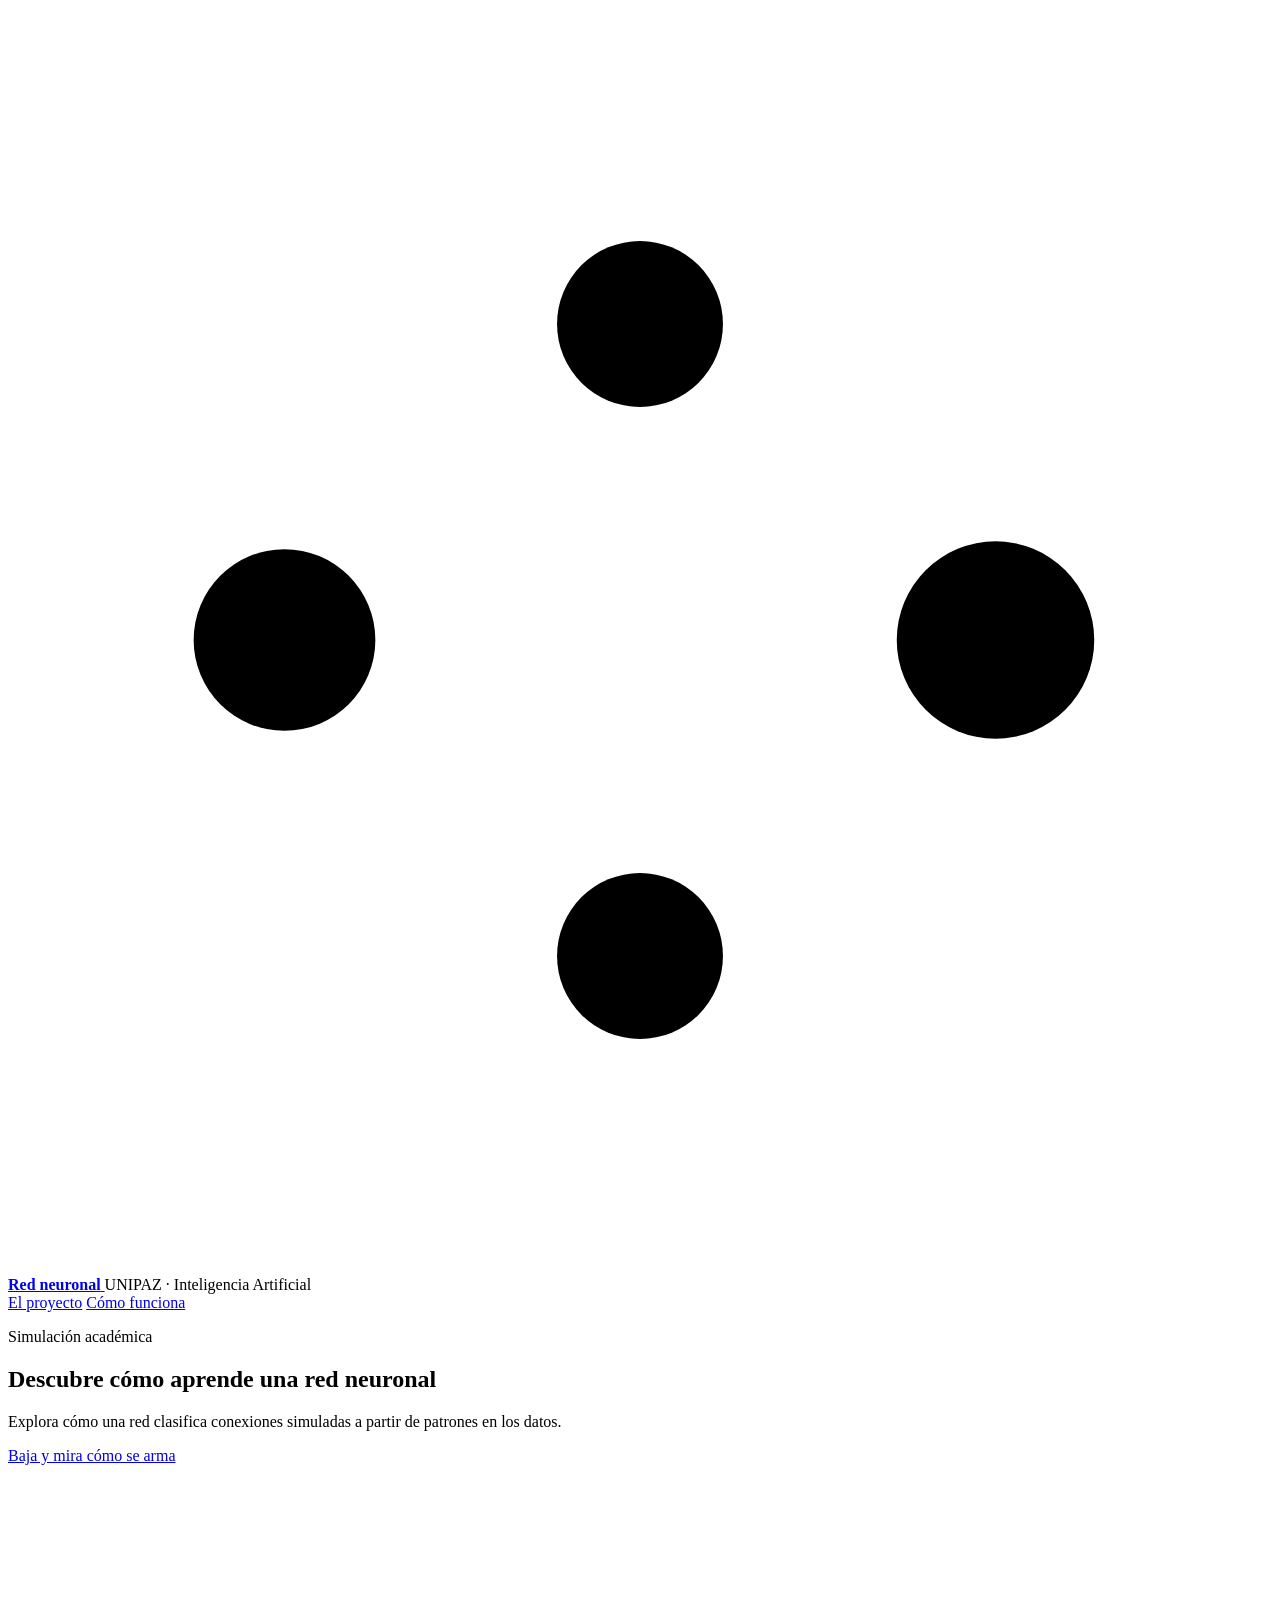
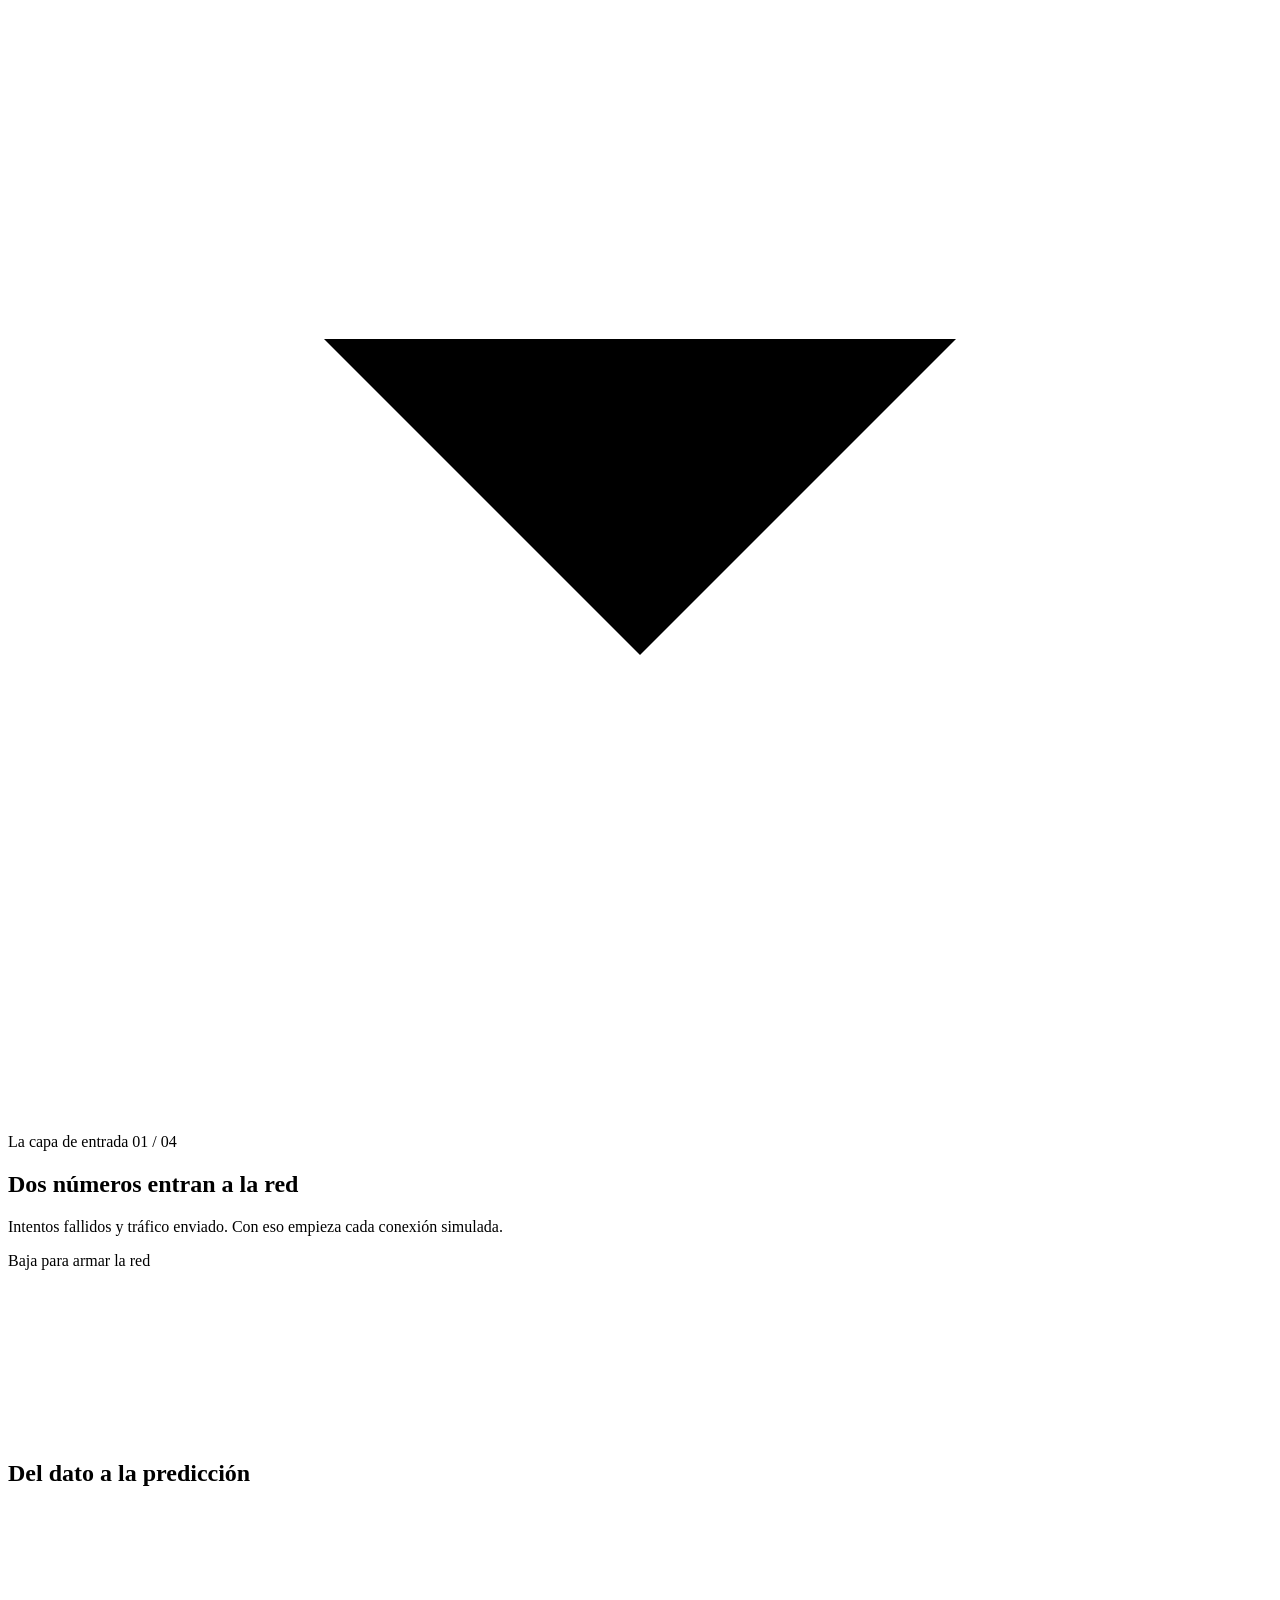
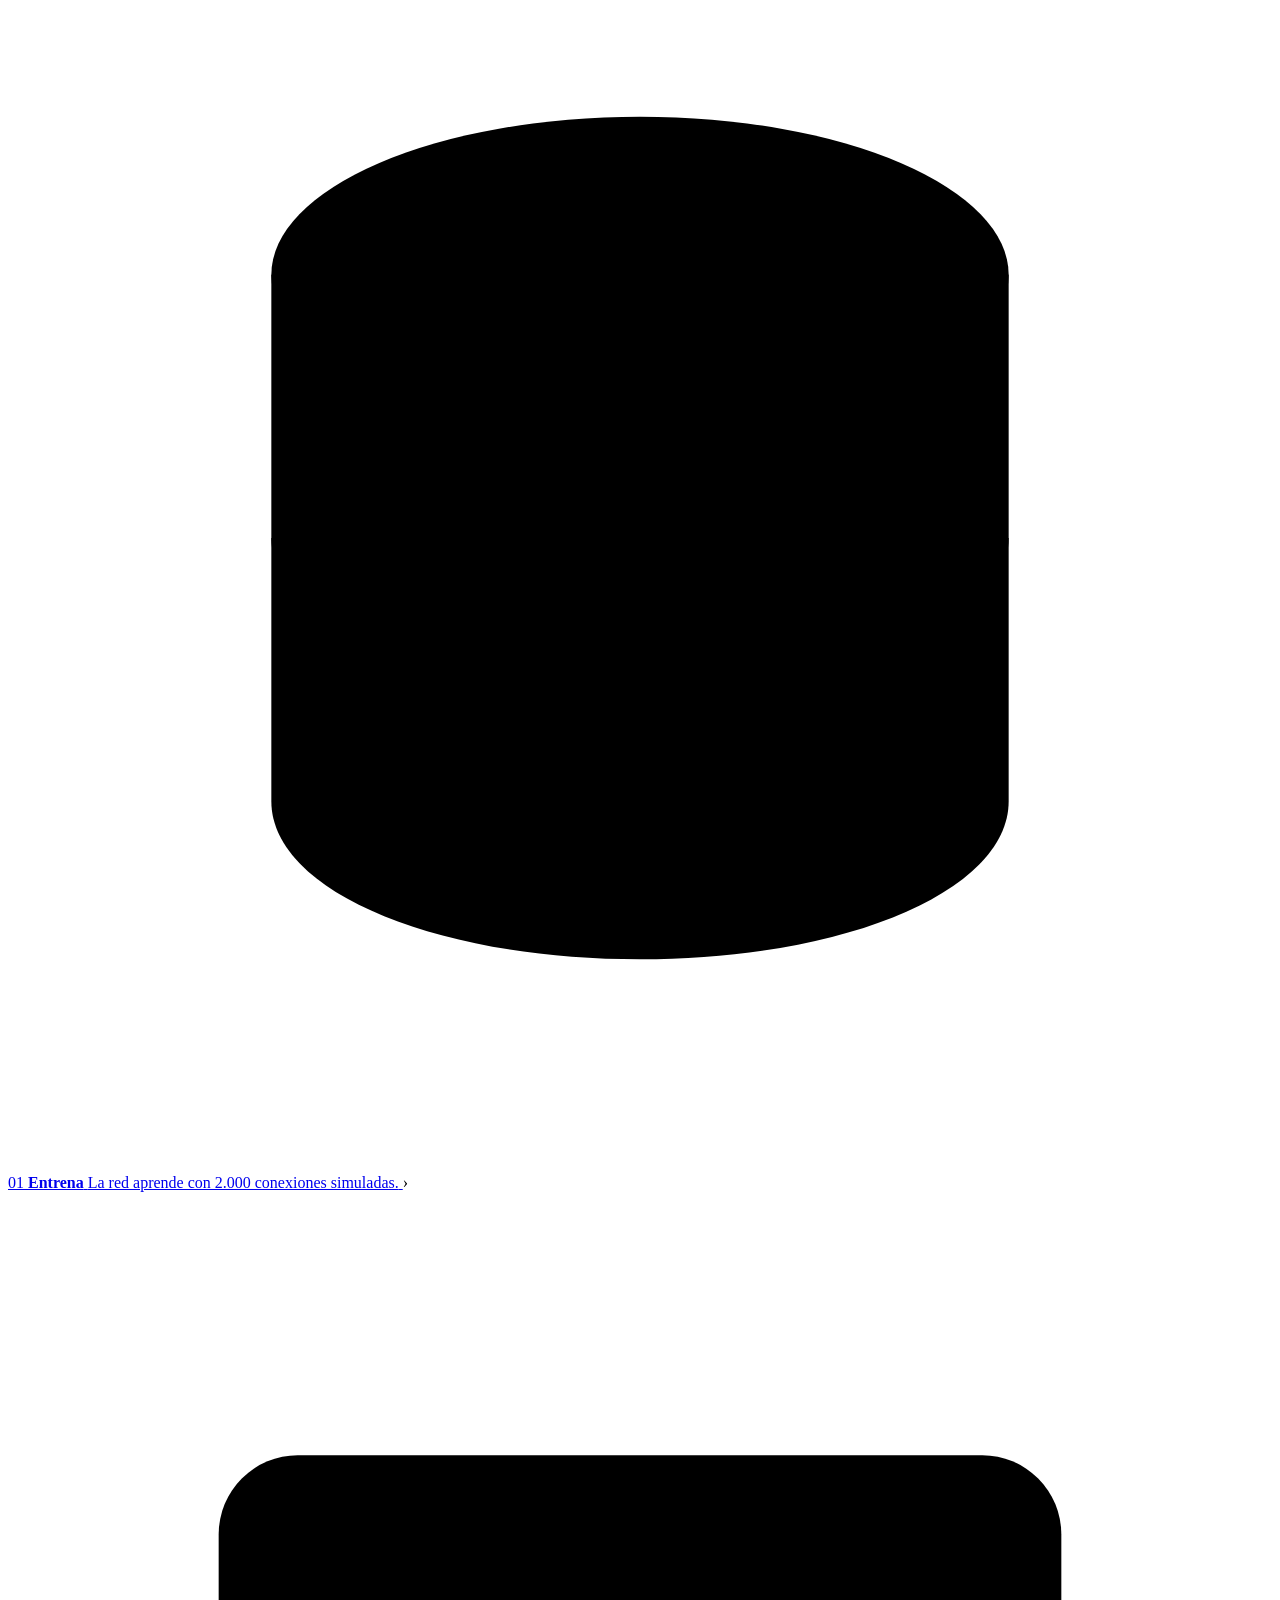
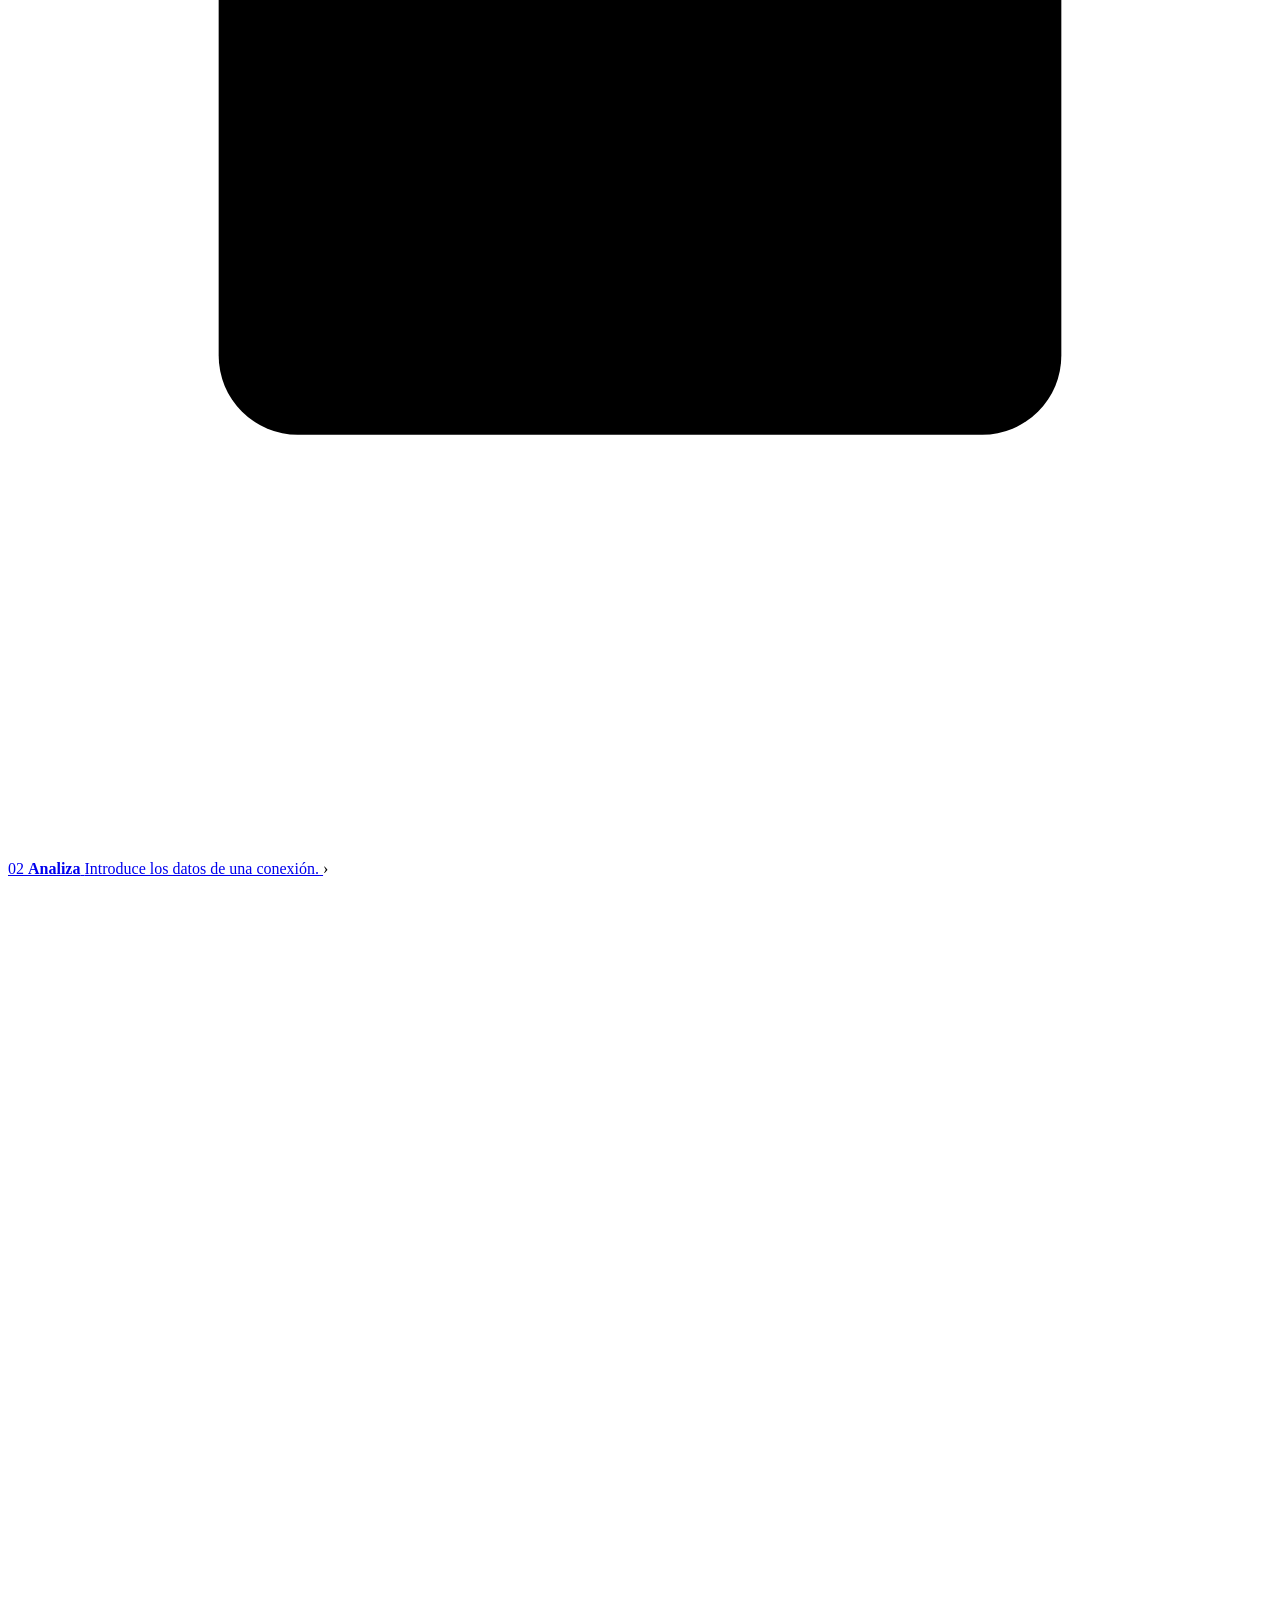
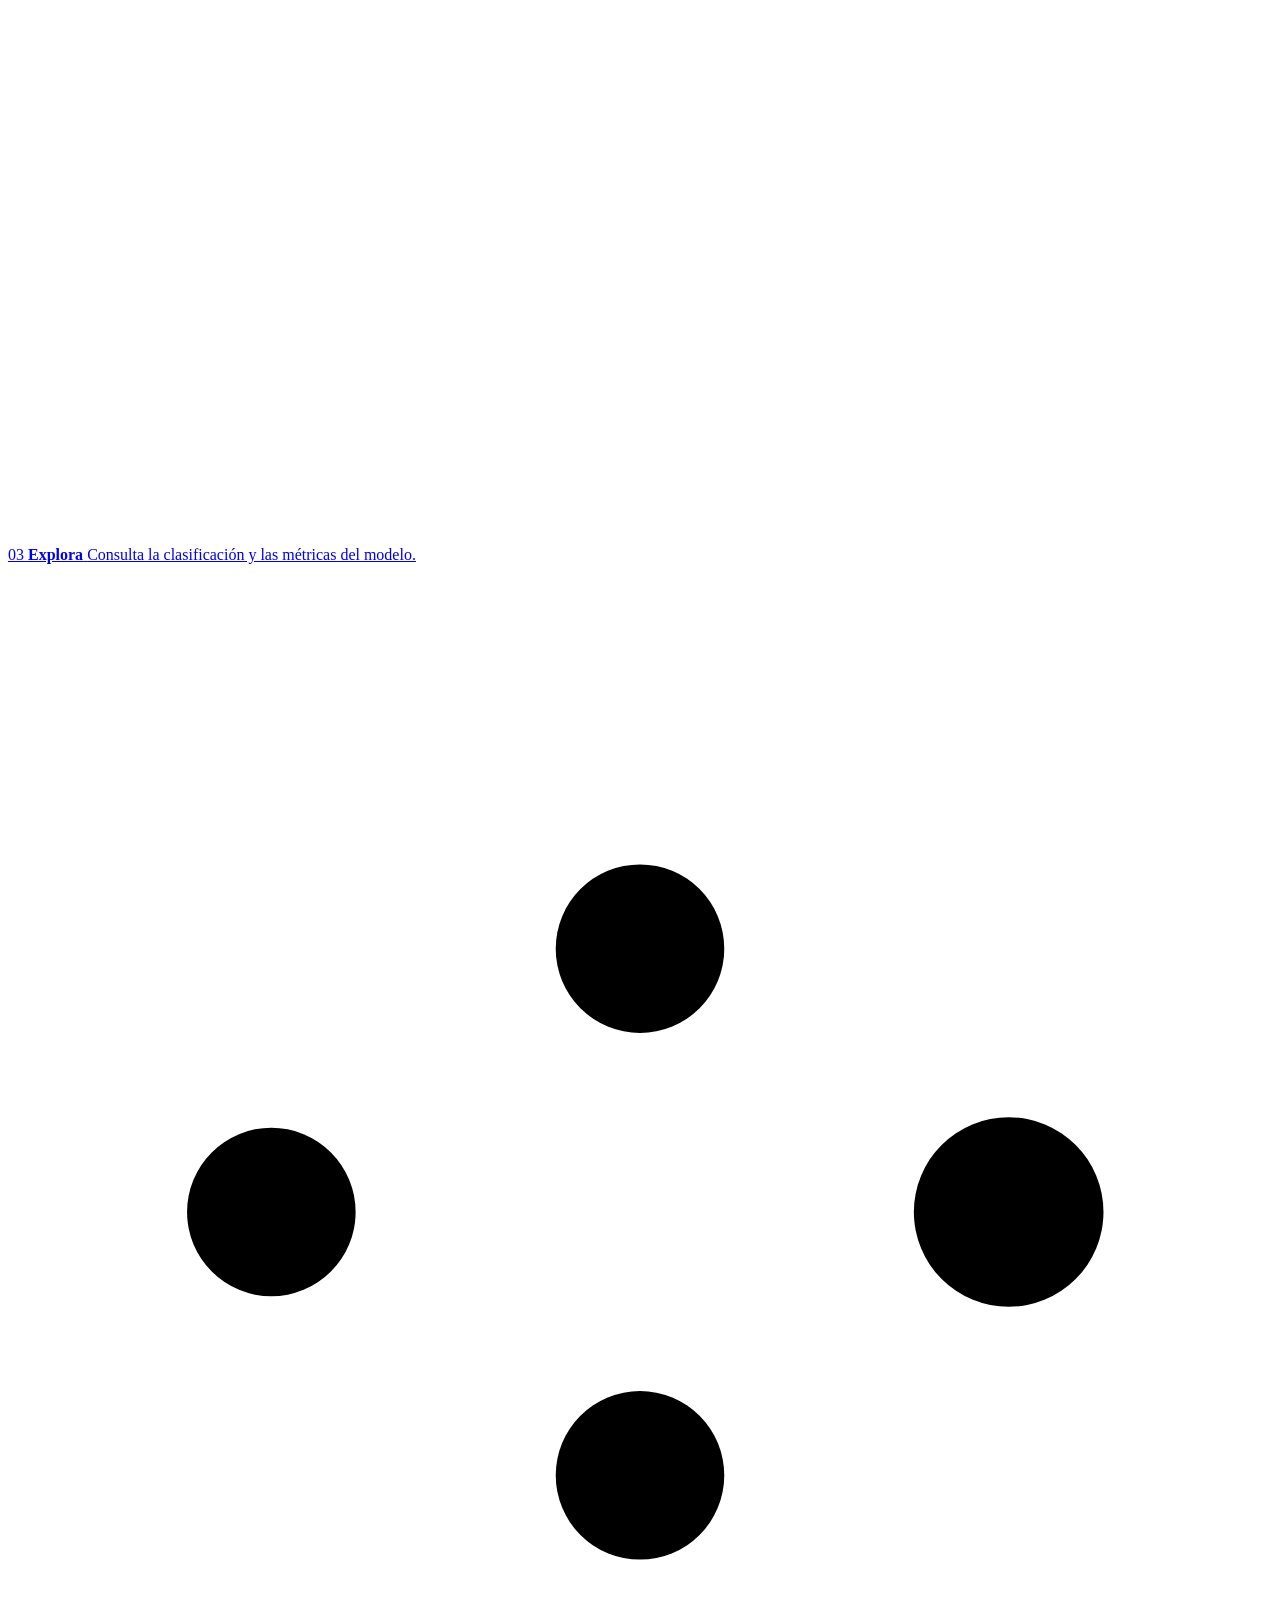
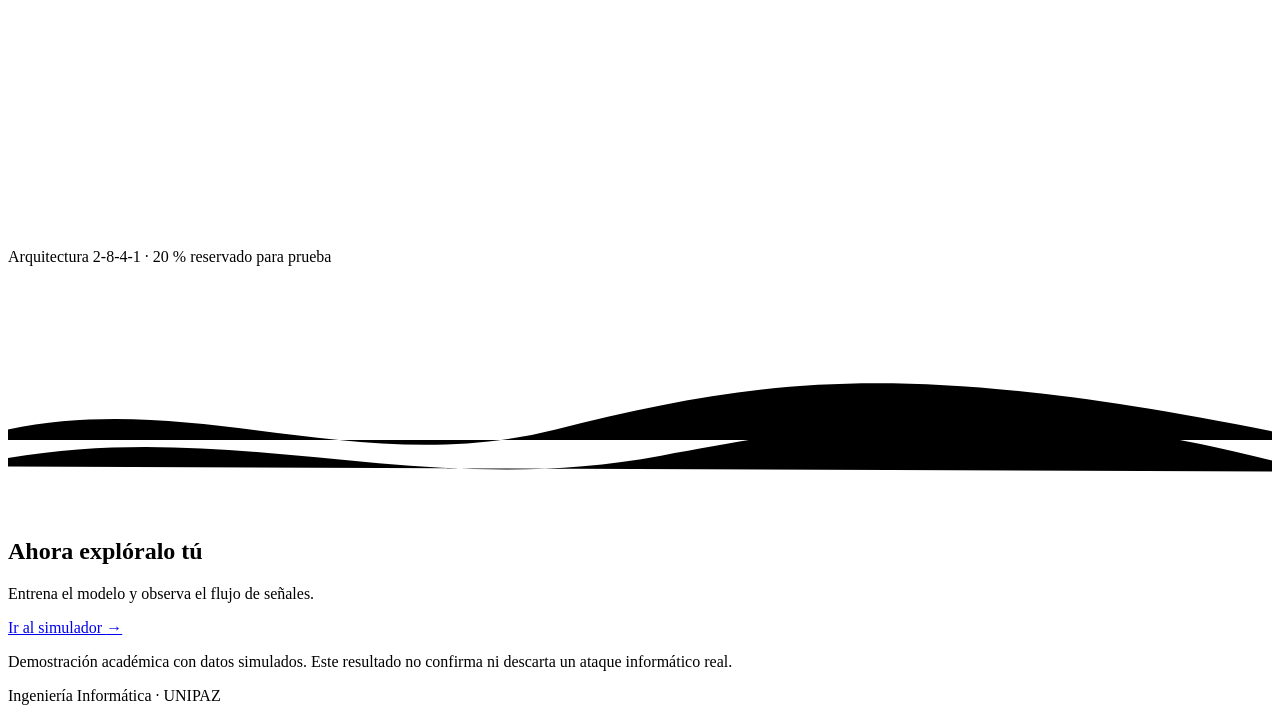
==== web/index.html @ d531694d "Agrega la portada animada y el simulador donde la red se arma al desplazarse. Co-authored-by: Cursor" ====
<!DOCTYPE html>
<html lang="es">
<head>
  <meta charset="utf-8">
  <meta name="viewport" content="width=device-width, initial-scale=1">
  <title>Red neuronal · UNIPAZ</title>
  <link rel="stylesheet" href="/landing.css">
</head>
<body>
  <header class="top">
    <a class="brand" href="/">
      <span class="logo" aria-hidden="true">
        <svg viewBox="0 0 32 32"><circle cx="7" cy="16" r="2.3"/><circle cx="16" cy="8" r="2.1"/><circle cx="16" cy="24" r="2.1"/><circle cx="25" cy="16" r="2.5"/><path d="M9 16h5M16 10l7 5M16 22l7-5"/></svg>
      </span>
      <strong>Red neuronal</strong>
    </a>
    <span class="brand-meta">UNIPAZ · Inteligencia Artificial</span>
    <nav class="top-nav" aria-label="Secciones">
      <a href="#armado">El proyecto</a>
      <a href="/simulador#guia">Cómo funciona</a>
    </nav>
  </header>

  <main>
    <section class="hero">
      <div class="hero-copy">
        <p class="eyebrow">Simulación académica</p>
        <h1>Descubre cómo aprende una red neuronal</h1>
        <p>Explora cómo una red clasifica conexiones simuladas a partir de patrones en los datos.</p>
        <a class="scroll-cue" href="#armado">Baja y mira cómo se arma <svg viewBox="0 0 24 24" aria-hidden="true"><path d="M6 9l6 6 6-6"/></svg></a>
      </div>
    </section>

    <section class="build" id="armado">
      <div class="build-sticky">
        <article class="story">
          <div class="story-head">
            <span id="story-kicker">La capa de entrada</span>
            <span id="story-count">01 / 04</span>
          </div>
          <div class="meters" aria-hidden="true">
            <span><i id="meter-0"></i></span>
            <span><i id="meter-1"></i></span>
            <span><i id="meter-2"></i></span>
            <span><i id="meter-3"></i></span>
          </div>
          <h2 id="story-title">Dos números entran a la red</h2>
          <p id="story-text">Intentos fallidos y tráfico enviado. Con eso empieza cada conexión simulada.</p>
          <p class="story-hint" id="story-hint">Baja para armar la red</p>
        </article>
        <div class="build-stage">
          <canvas id="build-net" aria-label="La red neuronal se arma al bajar por la página"></canvas>
        </div>
      </div>
    </section>

    <section class="journey" id="recorrido">
      <h2>Del dato a la predicción</h2>
      <div class="flow">
        <a class="step" href="/simulador">
          <span class="step-icon" aria-hidden="true">
            <svg viewBox="0 0 24 24"><ellipse cx="12" cy="7" rx="7" ry="3"/><path d="M5 7v5c0 1.7 3.1 3 7 3s7-1.3 7-3V7"/><path d="M5 12v5c0 1.7 3.1 3 7 3s7-1.3 7-3v-5"/></svg>
          </span>
          <span class="step-no">01</span>
          <strong>Entrena</strong>
          <span>La red aprende con 2.000 conexiones simuladas.</span>
        </a>
        <span class="chevron" aria-hidden="true">›</span>
        <a class="step" href="/simulador">
          <span class="step-icon violet" aria-hidden="true">
            <svg viewBox="0 0 24 24"><rect x="4" y="5" width="16" height="11" rx="1.5"/><path d="M8 20h8M12 16v4"/></svg>
          </span>
          <span class="step-no">02</span>
          <strong>Analiza</strong>
          <span>Introduce los datos de una conexión.</span>
        </a>
        <span class="chevron" aria-hidden="true">›</span>
        <a class="step" href="/simulador#resultados">
          <span class="step-icon" aria-hidden="true">
            <svg viewBox="0 0 24 24"><path d="M5 19V10M12 19V5M19 19v-7"/></svg>
          </span>
          <span class="step-no">03</span>
          <strong>Explora</strong>
          <span>Consulta la clasificación y las métricas del modelo.</span>
        </a>
      </div>
      <p class="arch">
        <svg viewBox="0 0 24 24" aria-hidden="true"><circle cx="5" cy="12" r="1.6"/><circle cx="12" cy="7" r="1.6"/><circle cx="12" cy="17" r="1.6"/><circle cx="19" cy="12" r="1.8"/><path d="M6.5 12H10M12 8.6l5.2 2.6M12 15.4l5.2-2.6"/></svg>
        Arquitectura 2-8-4-1 · 20 % reservado para prueba
      </p>
    </section>

    <section class="cta">
      <svg class="waves" viewBox="0 0 1200 220" preserveAspectRatio="none" aria-hidden="true">
        <path d="M-40 150 C 160 90, 320 190, 520 140 S 860 70, 1240 150"/>
        <path d="M-40 175 C 200 120, 380 210, 620 165 S 980 110, 1240 180"/>
      </svg>
      <h2>Ahora explóralo tú</h2>
      <p>Entrena el modelo y observa el flujo de señales.</p>
      <a class="go" href="/simulador">Ir al simulador <span aria-hidden="true">→</span></a>
      <p class="notice" id="notice">Demostración académica con datos simulados. Este resultado no confirma ni descarta un ataque informático real.</p>
    </section>
  </main>

  <footer>Ingeniería Informática · UNIPAZ</footer>
  <script src="/landing.js"></script>
</body>
</html>
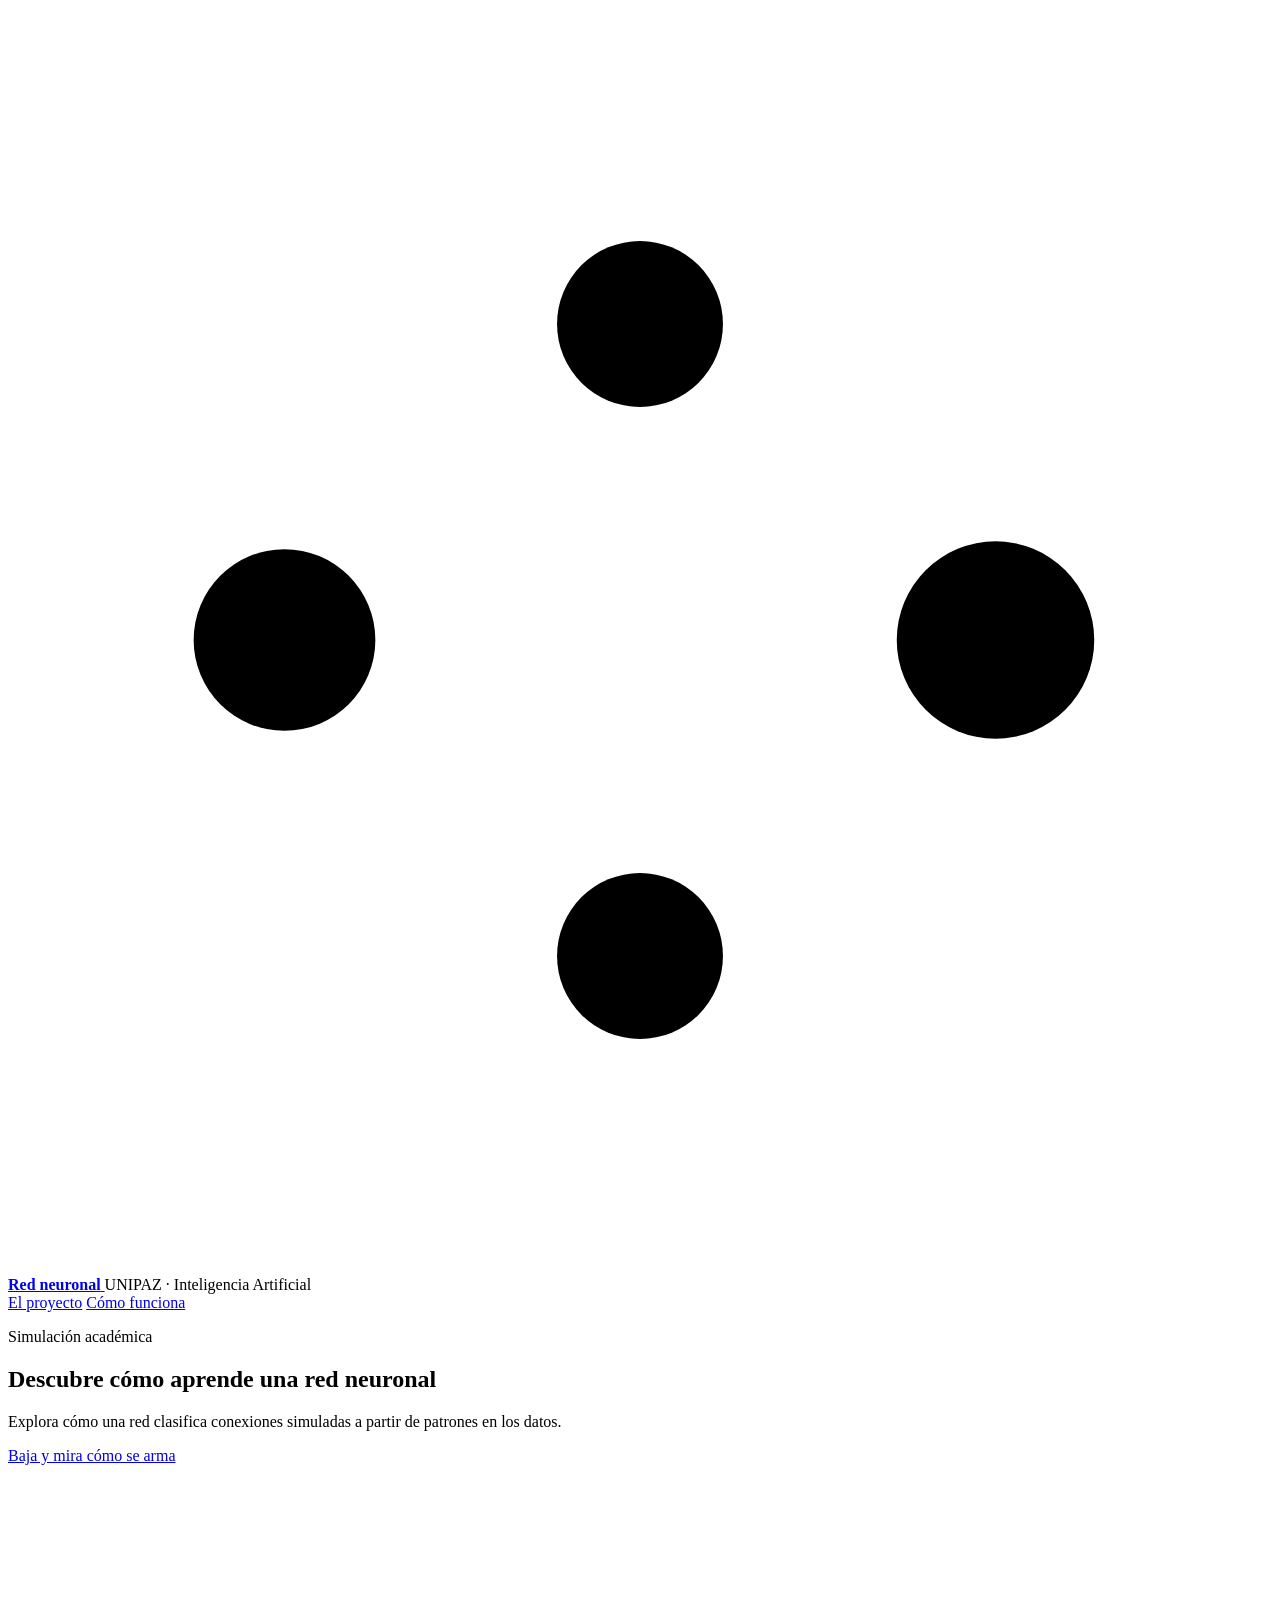
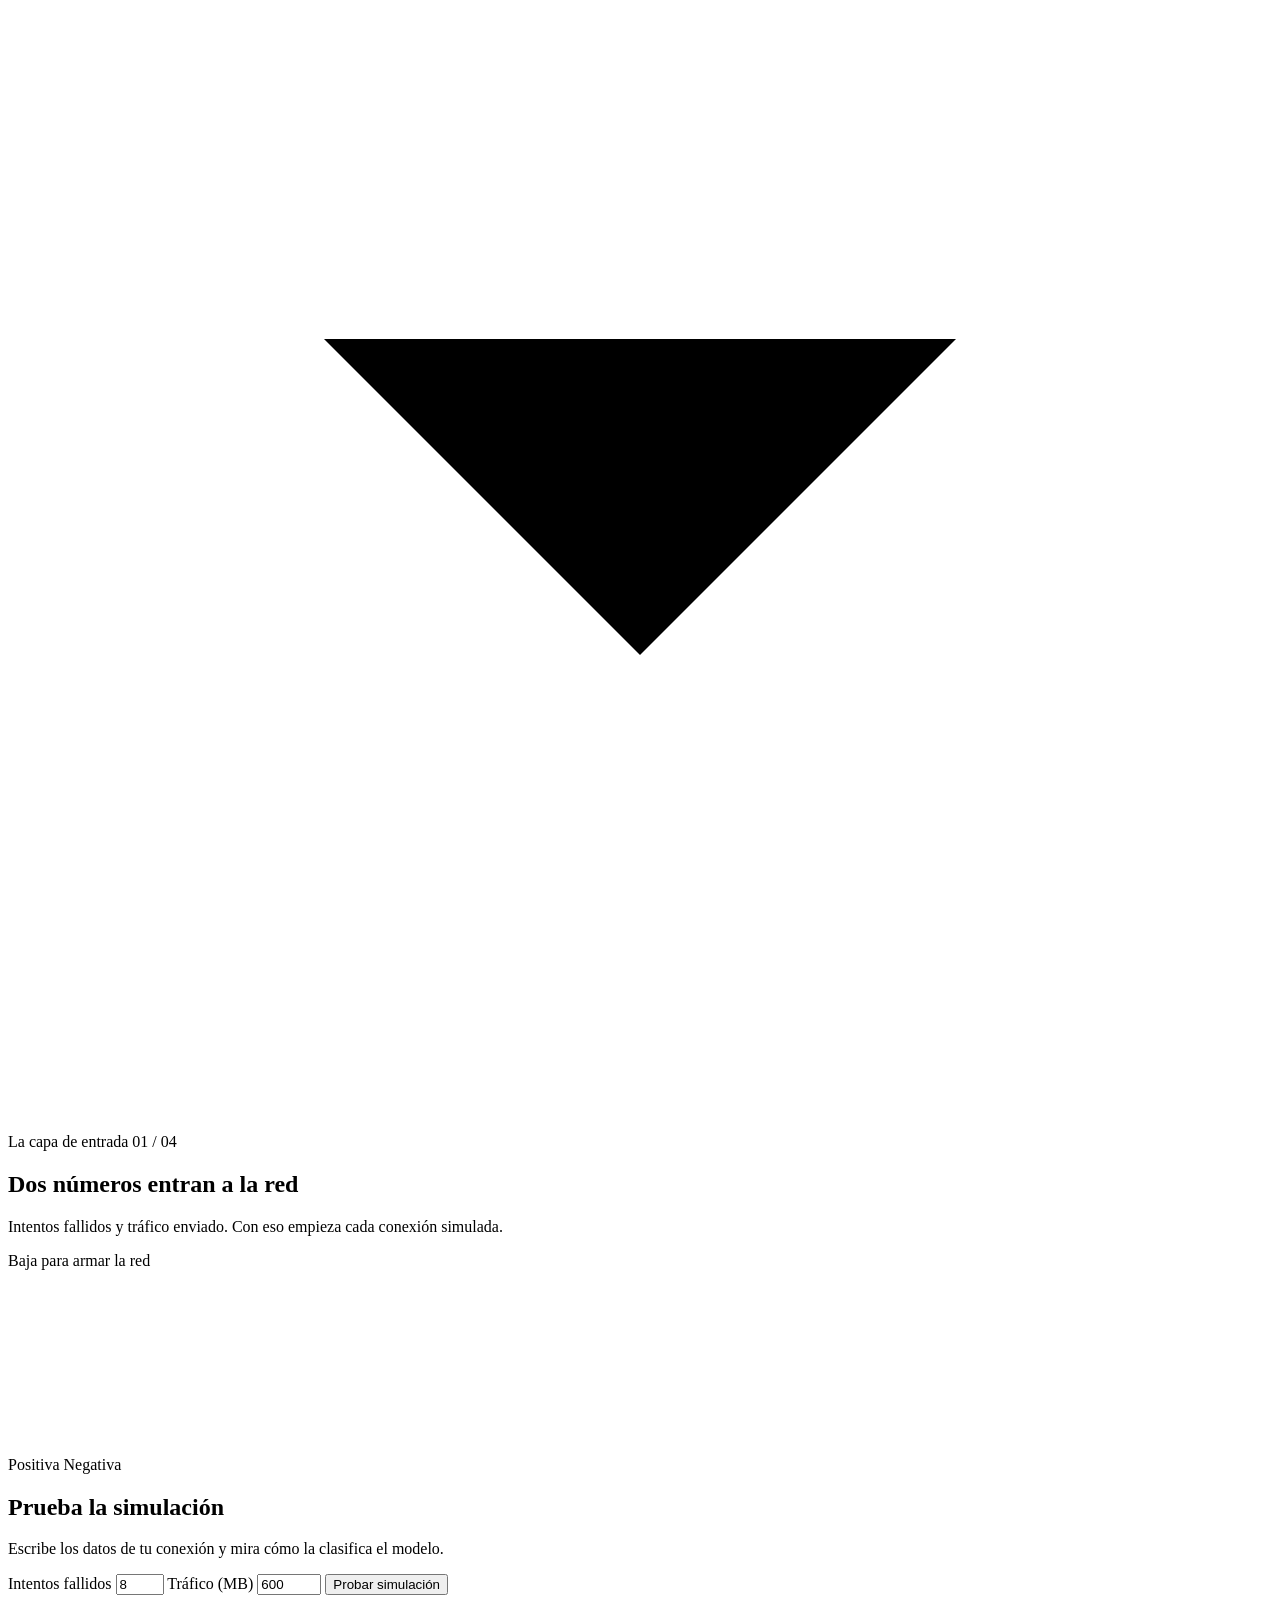
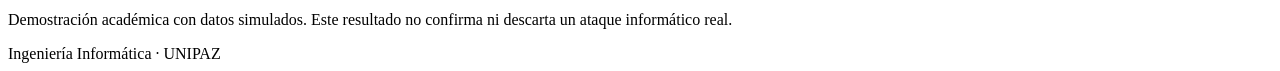
==== commit e4f500fe: "Muestra en vivo cómo la red clasifica una conexión y permite escribir los datos. Co-authored-by: Cur" ====
--- a/web/index.html
+++ b/web/index.html
@@ -50,54 +50,28 @@
         </article>
         <div class="build-stage">
           <canvas id="build-net" aria-label="La red neuronal se arma al bajar por la página"></canvas>
+          <p class="sign-key">
+            <span><i></i> Positiva</span>
+            <span><i class="neg"></i> Negativa</span>
+          </p>
         </div>
       </div>
     </section>
 
-    <section class="journey" id="recorrido">
-      <h2>Del dato a la predicción</h2>
-      <div class="flow">
-        <a class="step" href="/simulador">
-          <span class="step-icon" aria-hidden="true">
-            <svg viewBox="0 0 24 24"><ellipse cx="12" cy="7" rx="7" ry="3"/><path d="M5 7v5c0 1.7 3.1 3 7 3s7-1.3 7-3V7"/><path d="M5 12v5c0 1.7 3.1 3 7 3s7-1.3 7-3v-5"/></svg>
-          </span>
-          <span class="step-no">01</span>
-          <strong>Entrena</strong>
-          <span>La red aprende con 2.000 conexiones simuladas.</span>
-        </a>
-        <span class="chevron" aria-hidden="true">›</span>
-        <a class="step" href="/simulador">
-          <span class="step-icon violet" aria-hidden="true">
-            <svg viewBox="0 0 24 24"><rect x="4" y="5" width="16" height="11" rx="1.5"/><path d="M8 20h8M12 16v4"/></svg>
-          </span>
-          <span class="step-no">02</span>
-          <strong>Analiza</strong>
-          <span>Introduce los datos de una conexión.</span>
-        </a>
-        <span class="chevron" aria-hidden="true">›</span>
-        <a class="step" href="/simulador#resultados">
-          <span class="step-icon" aria-hidden="true">
-            <svg viewBox="0 0 24 24"><path d="M5 19V10M12 19V5M19 19v-7"/></svg>
-          </span>
-          <span class="step-no">03</span>
-          <strong>Explora</strong>
-          <span>Consulta la clasificación y las métricas del modelo.</span>
-        </a>
-      </div>
-      <p class="arch">
-        <svg viewBox="0 0 24 24" aria-hidden="true"><circle cx="5" cy="12" r="1.6"/><circle cx="12" cy="7" r="1.6"/><circle cx="12" cy="17" r="1.6"/><circle cx="19" cy="12" r="1.8"/><path d="M6.5 12H10M12 8.6l5.2 2.6M12 15.4l5.2-2.6"/></svg>
-        Arquitectura 2-8-4-1 · 20 % reservado para prueba
-      </p>
-    </section>
-
-    <section class="cta">
-      <svg class="waves" viewBox="0 0 1200 220" preserveAspectRatio="none" aria-hidden="true">
-        <path d="M-40 150 C 160 90, 320 190, 520 140 S 860 70, 1240 150"/>
-        <path d="M-40 175 C 200 120, 380 210, 620 165 S 980 110, 1240 180"/>
-      </svg>
-      <h2>Ahora explóralo tú</h2>
-      <p>Entrena el modelo y observa el flujo de señales.</p>
-      <a class="go" href="/simulador">Ir al simulador <span aria-hidden="true">→</span></a>
+    <section class="close" id="recorrido">
+      <h2>Prueba la simulación</h2>
+      <p>Escribe los datos de tu conexión y mira cómo la clasifica el modelo.</p>
+      <form class="own" action="/simulador" method="get">
+        <label>
+          Intentos fallidos
+          <input name="intentos" type="number" min="0" max="20" step="1" value="8" required>
+        </label>
+        <label>
+          Tráfico (MB)
+          <input name="trafico" type="number" min="0" max="2000" step="1" value="600" required>
+        </label>
+        <button class="try" type="submit">Probar simulación</button>
+      </form>
       <p class="notice" id="notice">Demostración académica con datos simulados. Este resultado no confirma ni descarta un ataque informático real.</p>
     </section>
   </main>
